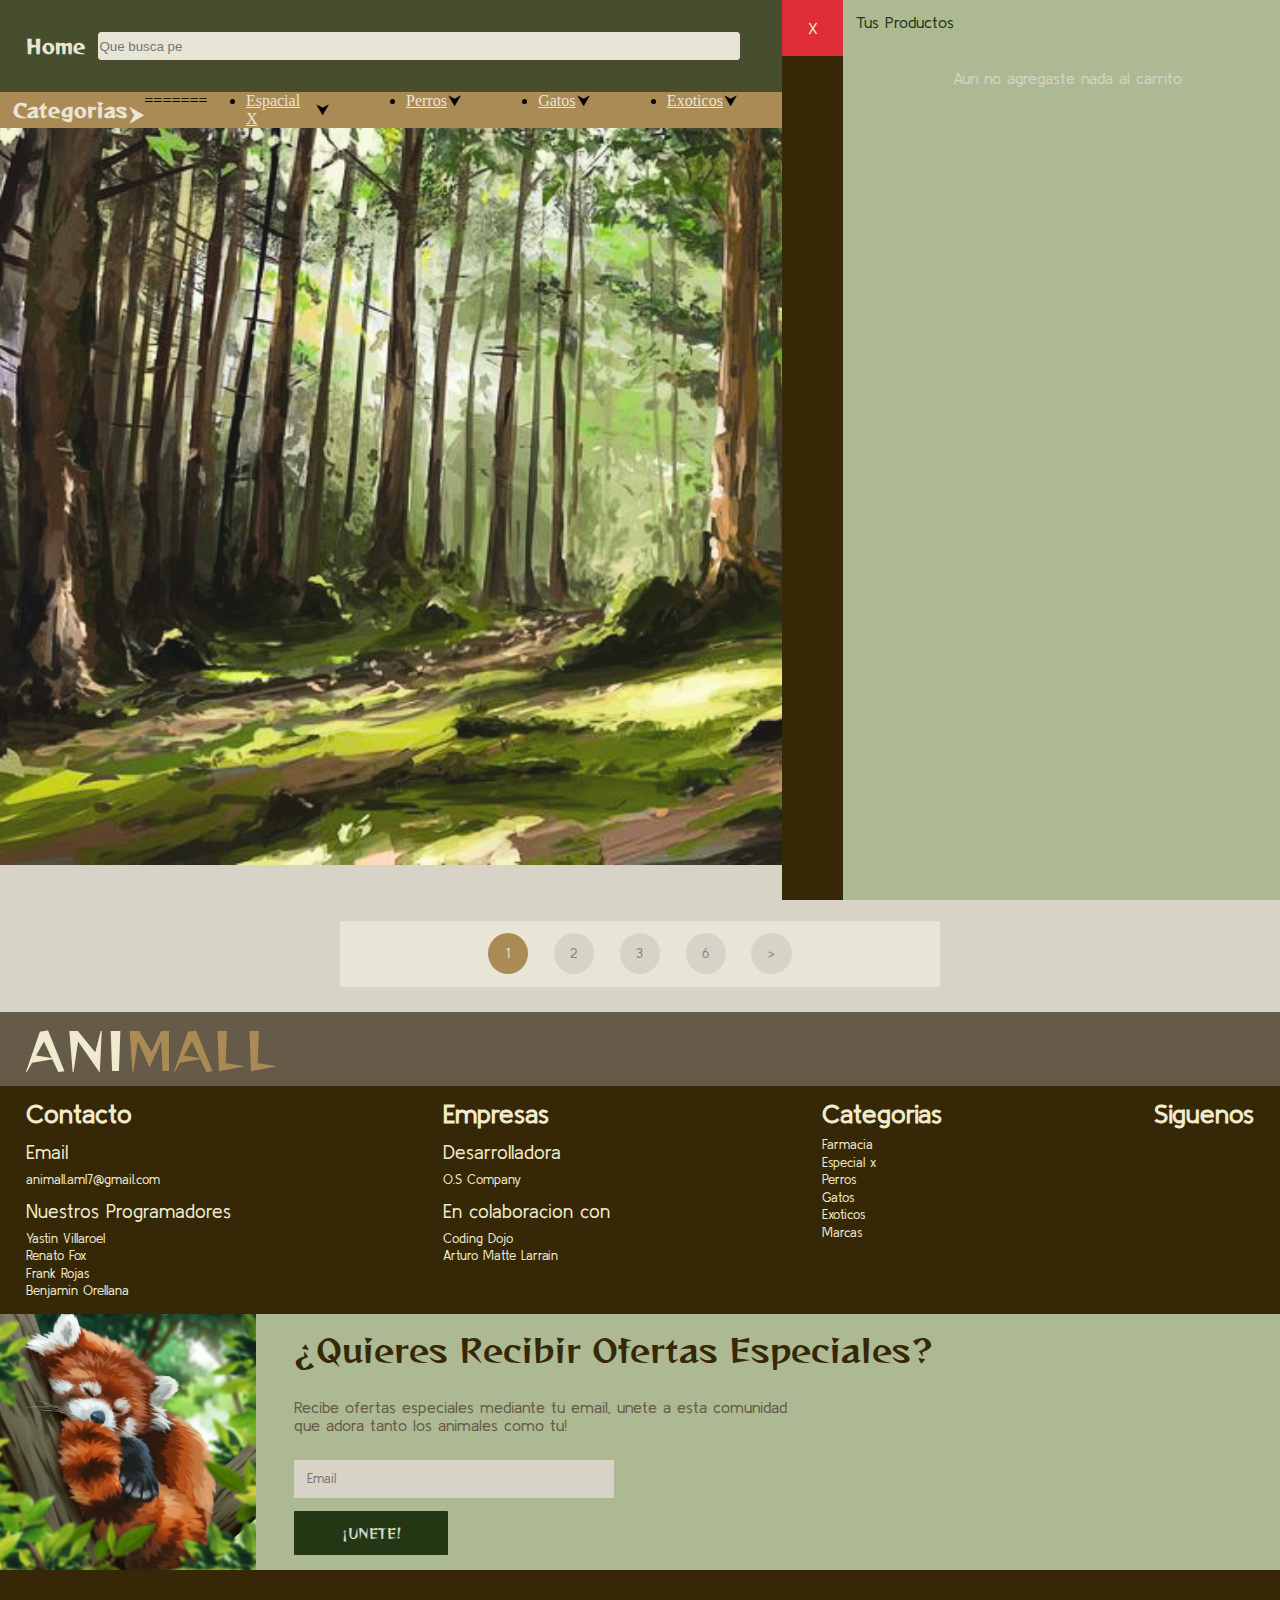
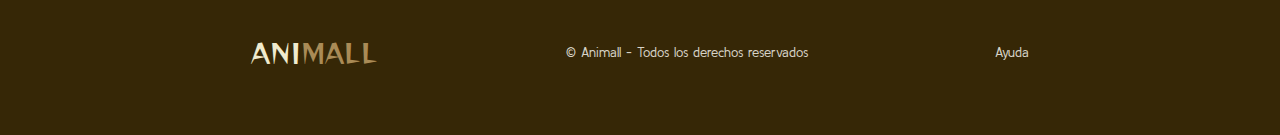
==== index.html @ 2d12651d "Merge branch 'Renatoo' of https://github.com/fpxx777/Animall-V2 into Renatoo" ====
<!DOCTYPE html>
<html lang="en">

<head>
    <meta charset="UTF-8">
    <meta http-equiv="X-UA-Compatible" content="IE=edge">
    <meta name="viewport" content="width=device-width, initial-scale=1.0">
    <link rel="stylesheet" href="style.css">
    <title>Animall</title>
</head>

<body>
    <nav>
        <div id="search">
            <h3>Home</h3>
            <input type="text" placeholder="Que busca pe">
        </div>
        <div id="cont-logo">
            <h1>ANI<span>MALL</span></h1>
            <div id="nav-clicks">
                <img style="width: 2vw; height: 1.9vw;" src="img/Corazon.png" alt="Error">
                <img onclick="ClicleameElCarrito()" style="width: 2vw; cursor: pointer;"  src="img/Carrito.png" alt="Error">
                <img style="width: 2vw;" src="img/Perfil.png" alt="Error">
            </div>
        </div>
    </nav>
    <div id="carrito-cont">
        <div style="cursor: pointer;" onclick="borraCarr()" id="carr"><p>X</p></div>
        <div id="productos-g">
            <p id="tusp">Tus Productos</p>
            <div id="carrito-elements"></div>
            <p id="nada">Aun no agregaste nada al carrito</p>
    </div>
    </div>
    <div id="cont-cat">
        <h3 onclick="ClicleameEsta()" id="opcione">Categorias <p id="flecha-op">⮞</p>
        </h3>
        <div id="cate">
            <ul id="active"">
                <li class=" cont-opc">
                <div class="cont-text"><a href="#"> Farmacia</a>
                    <p class="flecha">⮞</p>
                </div>
                <ul class="opciones">
                    <li><a href="#">opcion 1</a></li>
                    <li><a href="#">opcion 2</a></li>
                    <li><a href="#">opcion 3</a></li>
                </ul>
<<<<<<< HEAD
                </li>
                <li class="cont-opc">
                    <div class="cont-text"><a href="#"> Espacial X</a>
                        <p class="flecha">⮞</p>
                    </div>
                    <ul class="opciones">
                        <li><a href="#">alguna wea 1</a></li>
                        <li><a href="#">alguna wea 2</a></li>
                        <li><a href="#">alguna wea 3</a></li>
                    </ul>
                </li>
                <li class="cont-opc">
                    <div class="cont-text"><a href="#"> Perros</a>
                        <p class="flecha">⮞</p>
                    </div>
                    <ul class="opciones">
                        <li><a href="#">alguna wea 1</a></li>
                        <li><a href="#">alguna wea 2</a></li>
                        <li><a href="#">alguna wea 3</a></li>
                    </ul>
                </li>
                <li class="cont-opc">
                    <div class="cont-text"><a href="#"> Gatos</a>
                        <p class="flecha">⮞</p>
                    </div>
                    <ul class="opciones">
                        <li><a href="#">alguna wea 1</a></li>
                        <li><a href="#">alguna wea 2</a></li>
                        <li><a href="#">alguna wea 3</a></li>
                    </ul>
                    </a>
                </li>
                <li class="cont-opc">
                    <div class="cont-text"><a href="#"> Exoticos</a>
                        <p class="flecha">⮞</p>
                    </div>
                    <ul class="opciones">
                        <li><a href="#">alguna wea 1</a></li>
                        <li><a href="#">alguna wea 2</a></li>
                        <li><a href="#">alguna wea 3</a></li>
                    </ul>
                </li>
                <li class="cont-opc">
                    <div class="cont-text"><a href="#"> Marcas </a>
                        <p class="flecha">⮞</p>
                    </div>
                    <ul class="opciones">
                        <li><a href="#">alguna wea 1</a></li>
                        <li><a href="#">alguna wea 2</a></li>
                        <li><a href="#">alguna wea 3</a></li>
                    </ul>
                </li>
            </ul>
        </div>
=======
            </li>
            <li class="cont-opc">
                <div class="cont-text"><a href="#"> Espacial X</a>
                    <p class="flecha">⮞</p>
                </div>
                <ul class="opciones">
                    <li><a href="#">alguna wea 1</a></li>
                    <li><a href="#">alguna wea 2</a></li>
                    <li><a href="#">alguna wea 3</a></li>
                </ul>
            </li>
            <li class="cont-opc">
                <div class="cont-text"><a href="#"> Perros</a>
                    <p class="flecha">⮞</p>
                </div>
                <ul class="opciones">
                    <li><a href="#">alguna wea 1</a></li>
                    <li><a href="#">alguna wea 2</a></li>
                    <li><a href="#">alguna wea 3</a></li>
                </ul>
            </li>
            <li class="cont-opc">
                <div class="cont-text"><a href="#"> Gatos</a>
                    <p class="flecha">⮞</p>
                </div>
                <ul class="opciones">
                    <li><a href="#">alguna wea 1</a></li>
                    <li><a href="#">alguna wea 2</a></li>
                    <li><a href="#">alguna wea 3</a></li>
                </ul>
            </li>
            <li class="cont-opc">
                <div class="cont-text"><a href="#"> Exoticos</a>
                    <p class="flecha">⮞</p>
                </div>
                <ul class="opciones">
                    <li><a href="#">alguna wea 1</a></li>
                    <li><a href="#">alguna wea 2</a></li>
                    <li><a href="#">alguna wea 3</a></li>
                </ul>
            </li>
            <li class="cont-opc">
                <div class="cont-text"><a href="#"> Marcas </a>
                    <p class="flecha">⮞</p>
                </div>
                <ul class="opciones">
                    <li><a href="#">alguna wea 1</a></li>
                    <li><a href="#">alguna wea 2</a></li>
                    <li><a href="#">alguna wea 3</a></li>
                </ul>
            </li>
        </ul>
>>>>>>> 3d311d2f06ebb5ae8331705dab0a39a217f8bff5
    </div>
    <img style="width: 100%; opacity: 90%; z-index: 0;" src="img/Animall.png" alt="">
    <div id="cont-productos">
        <div class="product"></div>
        <div class="product"></div>
        <div class="product"></div>
        <div class="product"></div>
    </div>
    <div id="cambiar-pagina">
        <a href="" class="seleccion-exepcion">1</a>
        <a href="" class="numero-cambio">2</a>
        <a href="" class="numero-cambio">3</a>
        <a href="" class="numero-cambio">6</a>
        <a href="" class="numero-cambio">></a>
    </div>
    <footer>
        <div id="parte-abajo-1">
            <h1>ANI<span>MALL</span></h1>
        </div>
        <ul id="parte-abajo-2">

            <li class="superior">Contacto
                <ul>
                    <li class="sub-superior">Email
                        <ul>
                            <li class="primer-contenido">animall.aml7@gmail.com</li>
                        </ul>
                    </li>
                    <li class="sub-superior">Nuestros Programadores
                        <ul>
                            <li class="primer-contenido" href="#">Yastin Villaroel</li>
                            <li class="contenido" href="#">Renato Fox</li>
                            <li class="contenido" href="#">Frank Rojas</li>
                            <li class="contenido" href="#">Benjamin Orellana</li>
                        </ul>
                    </li>
                </ul>
            </li>
            <li class="superior">Empresas
                <ul>
                    <li class="sub-superior">Desarrolladora
                        <ul>
                            <li class="primer-contenido">O.S Company</li>
                        </ul>
                    </li>
                    <li class="sub-superior">En colaboracion con
                        <ul>
                            <li class="primer-contenido">Coding Dojo</li>
                            <li class="contenido"> Arturo Matte Larraín</li>
                        </ul>
                    </li>
                </ul>
            </li>
            <li class="superior">Categorias
                <ul>
                    <li class="primer-contenido">Farmacia</li>
                    <li class="contenido">Especial x</li>
                    <li class="contenido">Perros</li>
                    <li class="contenido">Gatos</li>
                    <li class="contenido">Exoticos</li>
                    <li class="contenido">Marcas</li>
                </ul>
            </li>
            <li class="superior">Siguenos</li>
        </ul>
        <div id="quiere-ofertas-cont">
            <img src="img/QuiereOferta.jpeg" alt="Panda-Rojo">
            <div id="quiere-ofertas">
                <h1>¿Quieres Recibir Ofertas Especiales?</h1>
                <p>Recibe ofertas especiales mediante tu email, unete a esta comunidad <br>
                    que adora tanto los animales como tu!</p>
                <input type="text" value="" placeholder="Email" name="" id="email">
                <button onclick="borraEmail()">¡UNETE!</button>

            </div>
        </div>
        <div id="parte-abajo-3">
            <h1>ANI<span>MALL</span></h1>
            <p>© Animall - Todos los derechos reservados </p>
            <p>Ayuda</p>
        </div>
    </footer>
</body>
<script src="script.js"></script>

</html>
---- style.css ----
* {
    margin: 0%;
    padding: 0%;
}

@font-face {
    font-family: 'Reggae_One';
    src: url(Reggae_One/ReggaeOne-Regular.ttf);
}

@font-face {
    font-family: 'Kulim_Park';
    src: url(Kulim_Park/KulimPark-Regular.ttf);
}

nav {
    background-color: #464E2E;
    display: flex;
    flex-direction: row;
    justify-content: space-between;
    font-family: 'Reggae_One';
    align-items: center;
    padding: 0 2vw;
}

body {
    background-color: #D7D3C7;
    width: 100%;
}

nav h1 {
    color: #F0EBCE;
    font-size: 5vw;
    font-weight: lighter;
    margin-right: 2vw;
}

nav span {
    color: #AA8B56;
}

nav input {
    width: 50vw;
    height: 2vw;
    background-color: #E9E5D6;
    border-radius: 3px;
    border: 1px solid #E9E5D6;
    margin-left: 1vw;
}

nav h3 {
    color: #E9E5D6;
    font-size: 1.5vw;
}

#search {
    display: flex;
    flex-direction: row;
    justify-content: space-between;
    align-items: center;
}

#cont-logo {
    display: flex;
    flex-direction: row;
    align-items: center;
}

#nav-clicks {
    display: flex;
    flex-direction: row;
    align-items: center;
    justify-content: space-between;
    width: 10vw;
}

/*
barra de navegacion ↑
*/
#cont-cat {
    background-color: #AA8B56;
    display: flex;
    flex-direction: row;
    justify-content: space-between;
}

.cat {
    color: #E9E5D6;
    font-family: 'Reggae_One';
    display: flex;
    flex-direction: row;
    align-items: center;
    text-decoration: none;
    font-size: 1.5vw;
    list-style: none;
    transition: all;
    justify-content: space-evenly;
<<<<<<< HEAD
    transition: 0.5s;
}
#active{
    font-family: 'Reggae_One';
    display: flex;
    flex-direction: row;
    align-items: center;
    text-decoration: none;
    font-size: 1.5vw;
    list-style: none;
    justify-content: space-evenly;
    transition: 1s;
    position: absolute;
    margin-left: -200%;
    color: #E9E5D6;
}
#active body{
    transform: translateX(-2000px);
=======
    transform: translateX(0%);
>>>>>>> 3d311d2f06ebb5ae8331705dab0a39a217f8bff5
}

.cont-opc {
    margin: 0 3vw;
}

.cat li a {
    text-decoration: none;
}

.cat>li>a {
    color: #E9E5D6;
}

#cat>li {
    animation: animateIn 300ms ease-out;
}

#cat:nth-child(1) {
    animation-delay: 2s;
}

#cat:nth-child(2) {
    animation-delay: .9s;
}

#cat:nth-child(3) {
    animation-delay: 1.7s;
}

#cat:nth-child(4) {
    animation-delay: 2.5s;
}

#cat:nth-child(5) {
    animation-delay: 3.3s;
}

#cat:nth-child(6) {
    animation-delay: 10s;
}

@keyframes animateIn {
    0% {
        opacity: 0;
        transform: scale(0.6) translateX(-100%);
    }

    100% {
        opacity: 1;
    }
}
@keyframes animateOut {
    100% {
        opacity: 0;
        transform: scale(0.6) translateX(-100%);
    }

    0% {
        opacity: 1;
    }
}




#opcione {
    background-color: #AA8B56;
    font-size: 1.5vw;
    color: #E9E5D6;
    font-family: 'Reggae_One';
    padding-left: 1vw;
    cursor: pointer;
    display: flex;
    align-items: center;
    z-index: 10;
}
#flecha-op{
    margin: 0.5vw 0 0 0.2vw ;
    transition: 0.5s;
}

.opciones {
    display: none;
    list-style: none;
    position: absolute;
    background-color: #AA8B56;
    margin-left: 0.5vw;
    min-width: 11vw;
    max-width: 12.5vw;
    z-index: 1;
}

.opciones li a {
    transition: all;
    text-decoration: none;
    padding-left: 0.2vw;
    color: #E9E5D6;
}

.cat :hover .opciones {
    display: block;
}

.cat :hover .flecha {
    transition: 1s;
    transform: rotate(270deg);
}

.opciones :hover {
    color: #AA8B56;
    background-color: #E9E5D6;
}

.flecha {
    transform: rotate(90deg);
    transition: 1s;
}

.cont-text a {
    color: #E9E5D6;
    margin-right: 0.2vw;
}

.cont-text {
    display: flex;
    flex-direction: row;
    align-items: center;
}

/*
Categorias ↑
*/
#cont-productos {
    display: flex;
    flex-direction: row;
    justify-content: space-between;
    flex-wrap: wrap;
    width: 96%;
    margin: 2vw 0 2vw 2vw;
}

.product {
    display: flex;
    flex-direction: column;
    min-width: 200px;
    max-width: 300px;
    width: 30%;
    background-color: #E9E5D6;
    font-family: 'Kulim_Park';
}

.product-img img {
    width: 100%;
}

.product-img {
    border-bottom: 1px solid#BEBBAD;
}

.marca {
    color: #BEBBAD;
    font-size: 80%;
    margin-left: 0.2vw;
}

.product-info {
    display: flex;
    flex-direction: column;
    justify-content: space-between;
    width: 100%;
    height: 30;
    min-height: 150px;
    max-height: 350px;
    margin-left: 0.5vw;
}

.cont-precio {
    display: flex;
    flex-direction: row;
    align-items: center;
}

.cont-precio img {
    width: 20%;
}

.precio-tachado {
    color: #BEBBAD;
    text-decoration: line-through;
}

.corazao {
    width: 10%;
}

.agregar {
    background-color: #AA8B56;
    border-style: none;
    border-radius: 3px;
    padding: 0.8vw 2vw;
    color: #E9E5D6;
}

.agregar-cont {
    display: flex;
    justify-content: center;
    margin-bottom: 1.5vw;
}

/*
caja de productos
*/
footer {}





#quiere-ofertas-cont {
    display: flex;
    flex-direction: row;
    width: 100%;
}

#quiere-ofertas-cont img {
    width: 20vw;
}

#quiere-ofertas {
    width: 100%;
    height: 20vw;
    padding-left: 3vw;
    display: flex;
    flex-direction: column;
    background-color: #ACB992;
}


#quiere-ofertas input {
    width: 24vw;
    color: #665A48;
    padding-left: 1vw;
    font-family: 'Kulim_Park';
    height: 3vw;
    background-color: #D7D3C7;
    border-style: none;
    outline: none;
    margin-bottom: 1vw;
}

#quiere-ofertas h1 {
    margin: 1vw 0 2vw 0;
    color: #362706;
    font-family: 'Reggae_One';
    font-weight: lighter;
}

#quiere-ofertas p {
    color: #665A48;
    margin: 0 0 2vw 0;
    font-family: 'Kulim_Park';
}

#quiere-ofertas button {
    color: #D7D3C7;
    font-family: 'Reggae_One';
    font-weight: lighter;
    background-color: #233714;
    border-style: none;
    border-radius: 1px;
    padding: 1vw 3vw;
    width: 12vw;
}

/*
Ofertas especiales??
*/
#parte-abajo-1 {
    background-color: #665A48;
}

#parte-abajo-1 h1 {
    color: #F0EBCE;
    font-size: 4vw;
    font-weight: lighter;
    margin-left: 2vw;
    font-family: 'Reggae_One';
}

#parte-abajo-1 span {
    color: #AA8B56;
}

#parte-abajo-2 {
    display: flex;
    flex-direction: row;
    justify-content: space-between;
    padding: 1vw 2vw;
    list-style: none;
    font-family: 'Kulim_Park';
    background-color: #362706;
}

.superior {
    list-style: none;
    color: #F0EBCE;
    font-size: 2vw;
    font-weight: bolder;
}

.sub-superior {
    list-style: none;
    font-size: 1.5vw;
    font-weight: normal;
    margin-top: 1vw;
}

.contenido {
    list-style: none;
    font-size: 1vw;
    font-weight: lighter;
    margin: 0.2vw 0;
}

.primer-contenido {
    list-style: none;
    font-size: 1vw;
    font-weight: lighter;
    margin-top: 0.7Svw;
}

#parte-abajo-3 {
    padding: 5vw;
    background-color: #362706;
    display: flex;
    flex-direction: row;
    justify-content: space-evenly;
    align-items: center;
}

#parte-abajo-3 h1 {
    color: #F0EBCE;
    font-size: 2vw;
    font-weight: lighter;
    font-family: 'Reggae_One';
}

#parte-abajo-3 span {
    color: #AA8B56;
}

#parte-abajo-3 p {
    font-family: 'Kulim_Park';
    color: #D7D3C7;
    font-size: 1vw;
}
/*
parte de abajo
*/
#cambiar-pagina{
    display: flex;
    flex-direction: row;
    justify-content: center;
    background-color: #E9E5D6;
    margin: 0 26.6vw 2vw;
}

.numero-cambio {
    font-family: 'Kulim_Park';
    background-color: #D7D3C7;
    color: #86837b;
    padding: 1vw 1.3vw;
    border-radius: 100%;
    font-size: 1vw;
    margin: 1vw;
    text-decoration: none;
}
.numero-cambio-exepcion{
    font-family: 'Kulim_Park';
    background-color: #AA8B56;
    padding: 1vw 1.4vw;
    border-radius: 100%;
    font-size: 1vw;
    margin: 1vw;
    text-decoration: none;
}
.seleccion-exepcion{
    font-family: 'Kulim_Park';
    background-color: #AA8B56;
    color: #E9E5D6;
    padding: 1vw 1.4vw;
    border-radius: 100%;
    font-size: 1vw;
    margin: 1vw;
    text-decoration: none;
}
/*
cambiar pagina
*/
#carrito-cont{
    position: fixed;
    z-index: 11;
    left: 61.1%;
    top: 0;
    width: 100%;
    height: 100%;
    background-color: #ACB992;
    display: flex;
}

#carr{
    background-color: #362706;
    bottom: 0;
}
#carr p{
    background-color: #DF2E38;
    font-family: 'Kulim_Park';
    color: #F0EBCE;
    padding: 1.5vw 2vw;
}
#productos-g{
    display: flex;
    flex-direction: column;
    margin: 1vw 0 0 1vw;
    width: 33%;
}
#tusp{
    margin-bottom: 3vw;
    font-family: 'Kulim_Park';
    color: #233714;
}
.img-carr{
    width: 10vw;
}
.carrito-product{
    display: flex;
    flex-direction: row;
}
.carrito-product p{
    
}
.cont-carrito-product{
    display: flex;
    flex-direction: column;
    margin: 0 0 1vw 0;
    background-color: #E9E5D6;
    max-width: 100%;
}
.info-carrito{
    margin-left: 1vw;
    font-family: 'Kulim_Park';
}
.cantidad-cont{
    display: flex;
    flex-direction: row;
    align-items: center;
    background-color: #ACB992;
    padding-right: 0.5vw;
}
.cantidad-cont p{
    color: #F0EBCE;
    background-color: #362706;
    padding: 0 0.5vw;
}
.cantidad-cont button{
    border-style: none;
    background-color: #233714;
    width: 1.3vw;
    height: 1.5vw;
    font-family: 'Kulim_Park';
    color: #ACB992;
    cursor: pointer;

}
.pe{
    margin-top: 1.5vw;
}
#nada{
    font-family: 'Kulim_Park';
    color: #D7D3C7;
    text-align: center;
}
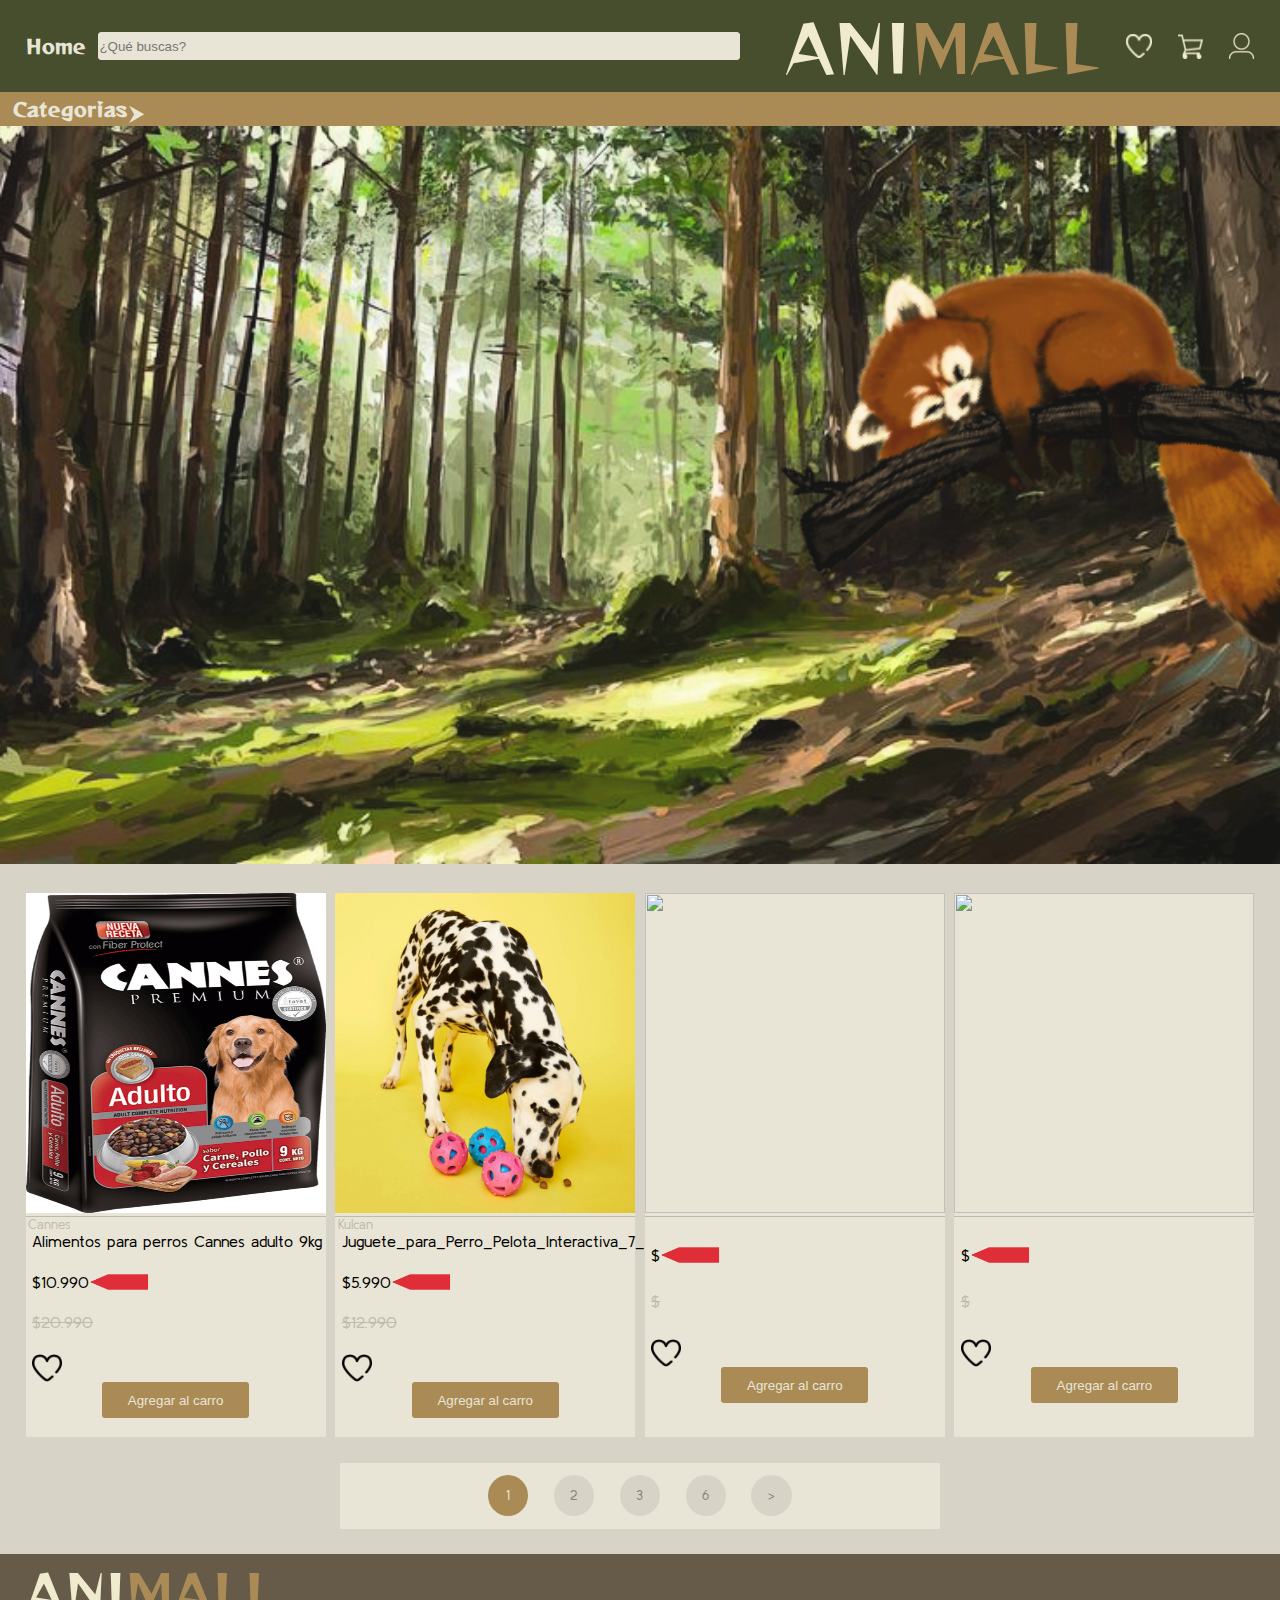
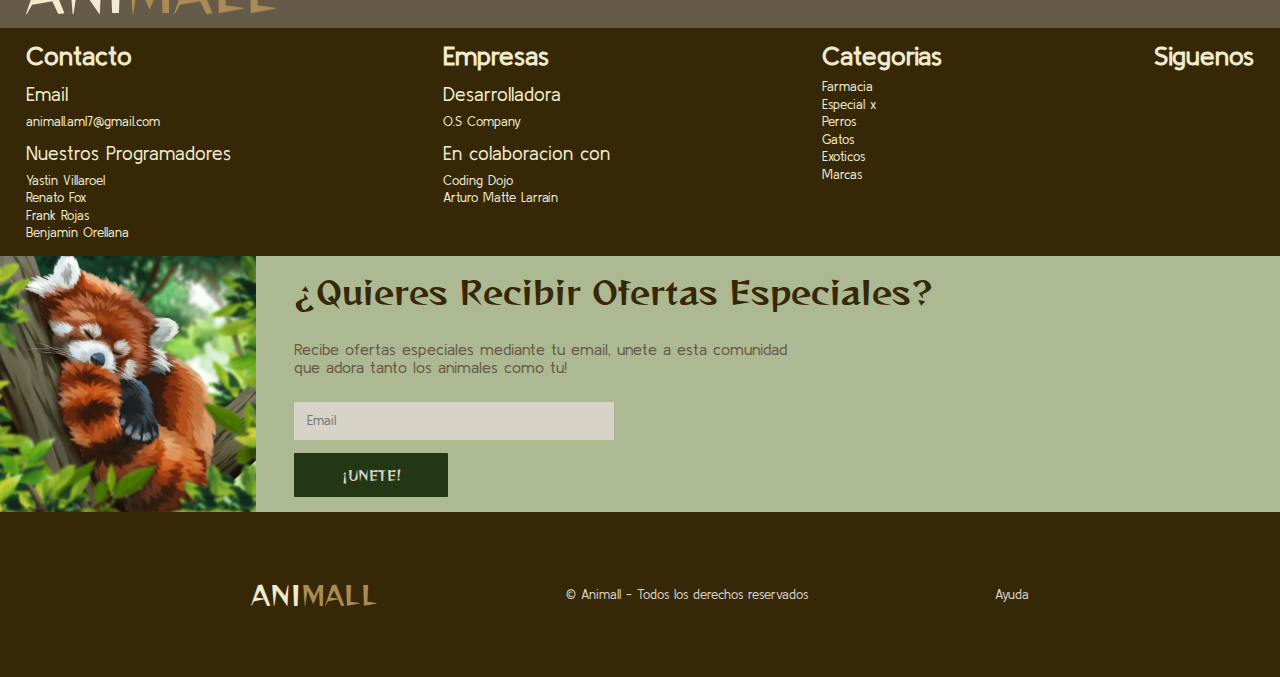
==== commit 30b3ae1a: "aaa" ====
--- a/index.html
+++ b/index.html
@@ -13,24 +13,27 @@
     <nav>
         <div id="search">
             <h3>Home</h3>
-            <input type="text" placeholder="Que busca pe">
+            <input style="outline: none;" type="text" placeholder="¿Qué buscas?">
         </div>
         <div id="cont-logo">
             <h1>ANI<span>MALL</span></h1>
             <div id="nav-clicks">
                 <img style="width: 2vw; height: 1.9vw;" src="img/Corazon.png" alt="Error">
-                <img onclick="ClicleameElCarrito()" style="width: 2vw; cursor: pointer;"  src="img/Carrito.png" alt="Error">
+                <img onclick="ClicleameElCarrito()" style="width: 2vw; cursor: pointer;" src="img/Carrito.png"
+                    alt="Error">
                 <img style="width: 2vw;" src="img/Perfil.png" alt="Error">
             </div>
         </div>
     </nav>
     <div id="carrito-cont">
-        <div style="cursor: pointer;" onclick="borraCarr()" id="carr"><p>X</p></div>
+        <div style="cursor: pointer;" onclick="borraCarr()" id="carr">
+            <p>X</p>
+        </div>
         <div id="productos-g">
             <p id="tusp">Tus Productos</p>
             <div id="carrito-elements"></div>
             <p id="nada">Aun no agregaste nada al carrito</p>
-    </div>
+        </div>
     </div>
     <div id="cont-cat">
         <h3 onclick="ClicleameEsta()" id="opcione">Categorias <p id="flecha-op">⮞</p>
@@ -46,7 +49,6 @@
                     <li><a href="#">opcion 2</a></li>
                     <li><a href="#">opcion 3</a></li>
                 </ul>
-<<<<<<< HEAD
                 </li>
                 <li class="cont-opc">
                     <div class="cont-text"><a href="#"> Espacial X</a>
@@ -101,60 +103,6 @@
                 </li>
             </ul>
         </div>
-=======
-            </li>
-            <li class="cont-opc">
-                <div class="cont-text"><a href="#"> Espacial X</a>
-                    <p class="flecha">⮞</p>
-                </div>
-                <ul class="opciones">
-                    <li><a href="#">alguna wea 1</a></li>
-                    <li><a href="#">alguna wea 2</a></li>
-                    <li><a href="#">alguna wea 3</a></li>
-                </ul>
-            </li>
-            <li class="cont-opc">
-                <div class="cont-text"><a href="#"> Perros</a>
-                    <p class="flecha">⮞</p>
-                </div>
-                <ul class="opciones">
-                    <li><a href="#">alguna wea 1</a></li>
-                    <li><a href="#">alguna wea 2</a></li>
-                    <li><a href="#">alguna wea 3</a></li>
-                </ul>
-            </li>
-            <li class="cont-opc">
-                <div class="cont-text"><a href="#"> Gatos</a>
-                    <p class="flecha">⮞</p>
-                </div>
-                <ul class="opciones">
-                    <li><a href="#">alguna wea 1</a></li>
-                    <li><a href="#">alguna wea 2</a></li>
-                    <li><a href="#">alguna wea 3</a></li>
-                </ul>
-            </li>
-            <li class="cont-opc">
-                <div class="cont-text"><a href="#"> Exoticos</a>
-                    <p class="flecha">⮞</p>
-                </div>
-                <ul class="opciones">
-                    <li><a href="#">alguna wea 1</a></li>
-                    <li><a href="#">alguna wea 2</a></li>
-                    <li><a href="#">alguna wea 3</a></li>
-                </ul>
-            </li>
-            <li class="cont-opc">
-                <div class="cont-text"><a href="#"> Marcas </a>
-                    <p class="flecha">⮞</p>
-                </div>
-                <ul class="opciones">
-                    <li><a href="#">alguna wea 1</a></li>
-                    <li><a href="#">alguna wea 2</a></li>
-                    <li><a href="#">alguna wea 3</a></li>
-                </ul>
-            </li>
-        </ul>
->>>>>>> 3d311d2f06ebb5ae8331705dab0a39a217f8bff5
     </div>
     <img style="width: 100%; opacity: 90%; z-index: 0;" src="img/Animall.png" alt="">
     <div id="cont-productos">
@@ -237,7 +185,7 @@
             <p>Ayuda</p>
         </div>
     </footer>
+    <script src="script.js"></script>
 </body>
-<script src="script.js"></script>
 
 </html>--- a/style.css
+++ b/style.css
@@ -93,9 +93,7 @@
     text-decoration: none;
     font-size: 1.5vw;
     list-style: none;
-    transition: all;
     justify-content: space-evenly;
-<<<<<<< HEAD
     transition: 0.5s;
 }
 #active{
@@ -114,9 +112,6 @@
 }
 #active body{
     transform: translateX(-2000px);
-=======
-    transform: translateX(0%);
->>>>>>> 3d311d2f06ebb5ae8331705dab0a39a217f8bff5
 }
 
 .cont-opc {
@@ -130,58 +125,6 @@
 .cat>li>a {
     color: #E9E5D6;
 }
-
-#cat>li {
-    animation: animateIn 300ms ease-out;
-}
-
-#cat:nth-child(1) {
-    animation-delay: 2s;
-}
-
-#cat:nth-child(2) {
-    animation-delay: .9s;
-}
-
-#cat:nth-child(3) {
-    animation-delay: 1.7s;
-}
-
-#cat:nth-child(4) {
-    animation-delay: 2.5s;
-}
-
-#cat:nth-child(5) {
-    animation-delay: 3.3s;
-}
-
-#cat:nth-child(6) {
-    animation-delay: 10s;
-}
-
-@keyframes animateIn {
-    0% {
-        opacity: 0;
-        transform: scale(0.6) translateX(-100%);
-    }
-
-    100% {
-        opacity: 1;
-    }
-}
-@keyframes animateOut {
-    100% {
-        opacity: 0;
-        transform: scale(0.6) translateX(-100%);
-    }
-
-    0% {
-        opacity: 1;
-    }
-}
-
-
-
 
 #opcione {
     background-color: #AA8B56;
@@ -271,6 +214,7 @@
 
 .product-img img {
     width: 100%;
+    height: 25vw;
 }
 
 .product-img {
@@ -441,14 +385,12 @@
     font-weight: lighter;
     margin: 0.2vw 0;
 }
-
-.primer-contenido {
+.primer-contenido{
     list-style: none;
     font-size: 1vw;
     font-weight: lighter;
     margin-top: 0.7Svw;
 }
-
 #parte-abajo-3 {
     padding: 5vw;
     background-color: #362706;
@@ -457,7 +399,6 @@
     justify-content: space-evenly;
     align-items: center;
 }
-
 #parte-abajo-3 h1 {
     color: #F0EBCE;
     font-size: 2vw;
@@ -468,8 +409,7 @@
 #parte-abajo-3 span {
     color: #AA8B56;
 }
-
-#parte-abajo-3 p {
+#parte-abajo-3 p{
     font-family: 'Kulim_Park';
     color: #D7D3C7;
     font-size: 1vw;
@@ -599,4 +539,12 @@
     font-family: 'Kulim_Park';
     color: #D7D3C7;
     text-align: center;
-}+}
+{
+    img: 'img-productos/3.png',
+    marca: 'Mascan',
+    nombre: 'Animal_Látex_Con_Cuerda_Perro_Mascan',
+    precio: '6.990',
+    precioAnterior: '15.990'
+},
+Menu_cerdo_para_perros–400gr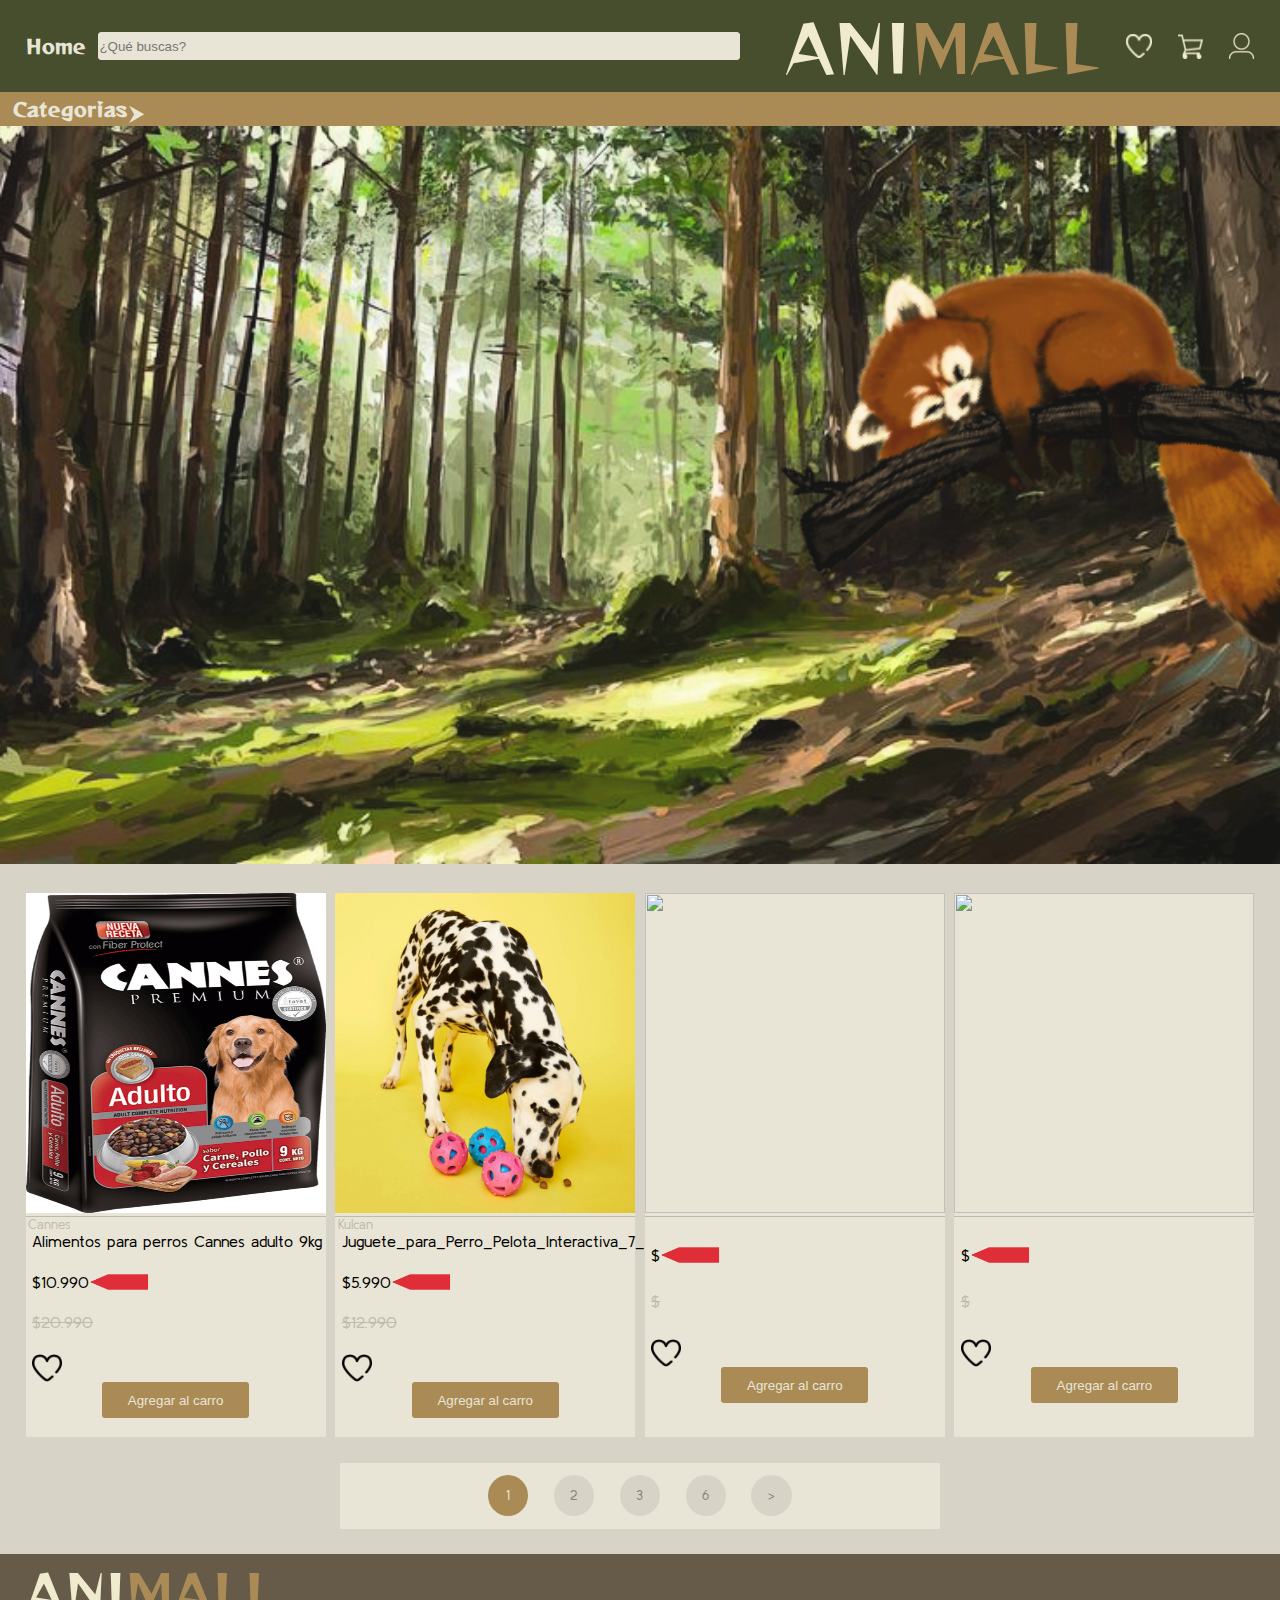
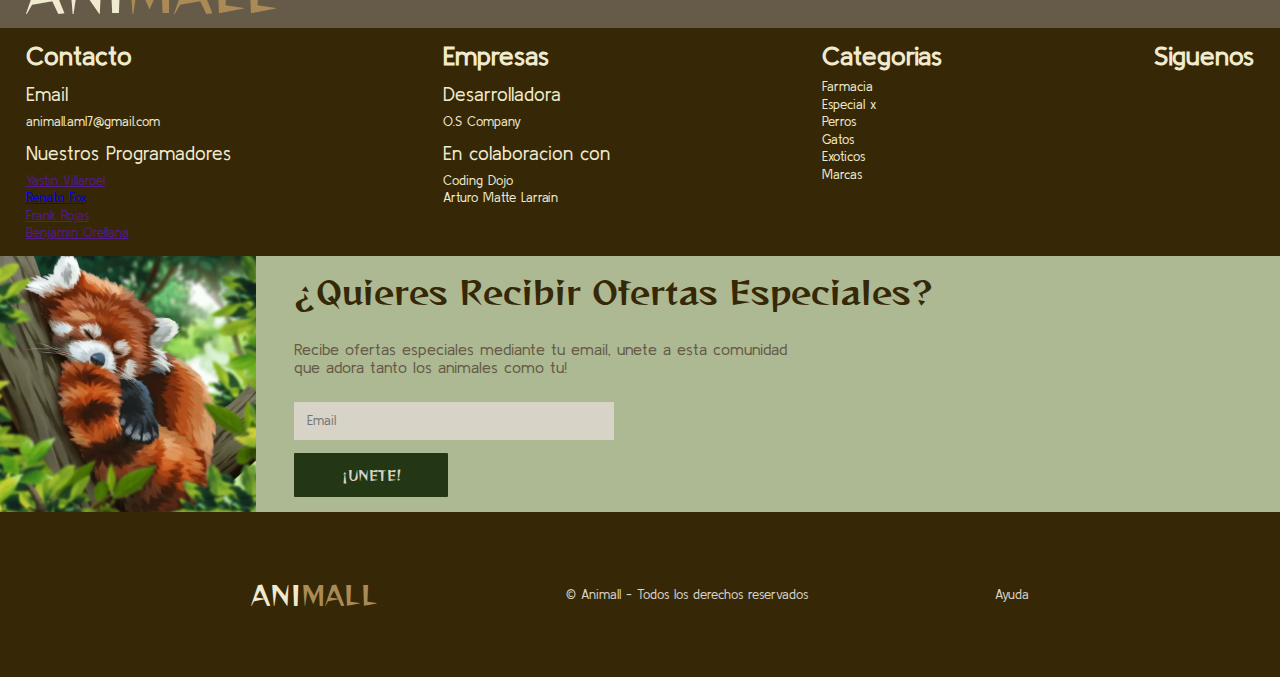
==== commit 029816c4: "sjdasjdhasd" ====
--- a/index.html
+++ b/index.html
@@ -110,11 +110,19 @@
         <div class="product"></div>
         <div class="product"></div>
         <div class="product"></div>
+        <div class="product"></div>
+        <div class="product"></div>
+        <div class="product"></div>
+        <div class="product"></div>
+        <div class="product"></div>
+        <div class="product"></div>
+        <div class="product"></div>
+        <div class="product"></div>
     </div>
     <div id="cambiar-pagina">
         <a href="" class="seleccion-exepcion">1</a>
-        <a href="" class="numero-cambio">2</a>
-        <a href="" class="numero-cambio">3</a>
+        <a href="index2.html" class="numero-cambio">2</a>
+        <a href="index3.html" class="numero-cambio">3</a>
         <a href="" class="numero-cambio">6</a>
         <a href="" class="numero-cambio">></a>
     </div>
@@ -133,10 +141,10 @@
                     </li>
                     <li class="sub-superior">Nuestros Programadores
                         <ul>
-                            <li class="primer-contenido" href="#">Yastin Villaroel</li>
-                            <li class="contenido" href="#">Renato Fox</li>
-                            <li class="contenido" href="#">Frank Rojas</li>
-                            <li class="contenido" href="#">Benjamin Orellana</li>
+                            <a href=""><li class="primer-contenido" href="#">Yastin Villaroel</li></a>
+                            <a href="Portafolio.html"><li class="contenido" ">Renato Fox</li></a>
+                            <a href=""><li class="contenido" href="#">Frank Rojas</li></a>
+                            <a href=""><li class="contenido" href="#">Benjamin Orellana</li></a>
                         </ul>
                     </li>
                 </ul>
--- a/style.css
+++ b/style.css
@@ -437,7 +437,7 @@
 }
 .numero-cambio-exepcion{
     font-family: 'Kulim_Park';
-    background-color: #AA8B56;
+    background-color: #D7D3C7;
     padding: 1vw 1.4vw;
     border-radius: 100%;
     font-size: 1vw;
@@ -449,6 +449,16 @@
     background-color: #AA8B56;
     color: #E9E5D6;
     padding: 1vw 1.4vw;
+    border-radius: 100%;
+    font-size: 1vw;
+    margin: 1vw;
+    text-decoration: none;
+}
+.seleccion{
+    font-family: 'Kulim_Park';
+    background-color: #AA8B56;
+    color: #E9E5D6;
+    padding: 1vw 1.3vw;
     border-radius: 100%;
     font-size: 1vw;
     margin: 1vw;
@@ -539,12 +549,4 @@
     font-family: 'Kulim_Park';
     color: #D7D3C7;
     text-align: center;
-}
-{
-    img: 'img-productos/3.png',
-    marca: 'Mascan',
-    nombre: 'Animal_Látex_Con_Cuerda_Perro_Mascan',
-    precio: '6.990',
-    precioAnterior: '15.990'
-},
-Menu_cerdo_para_perros–400gr+}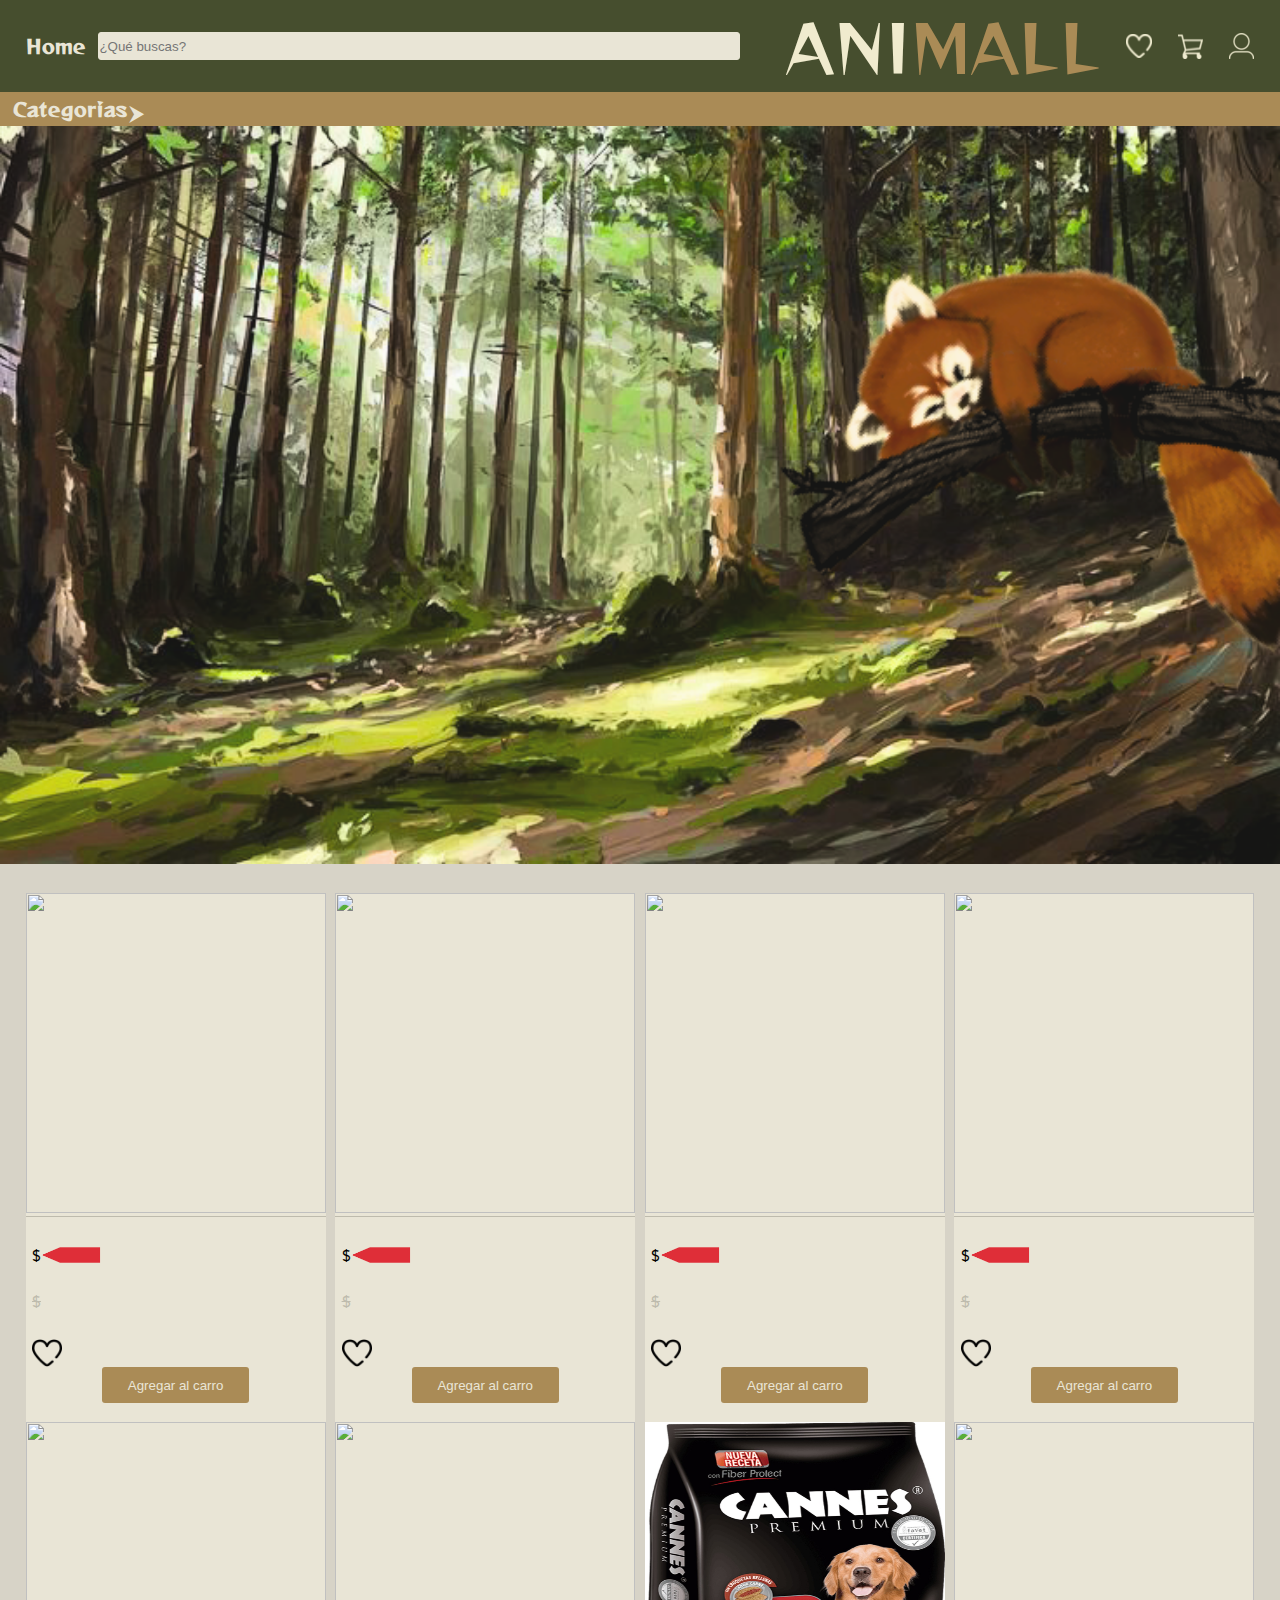
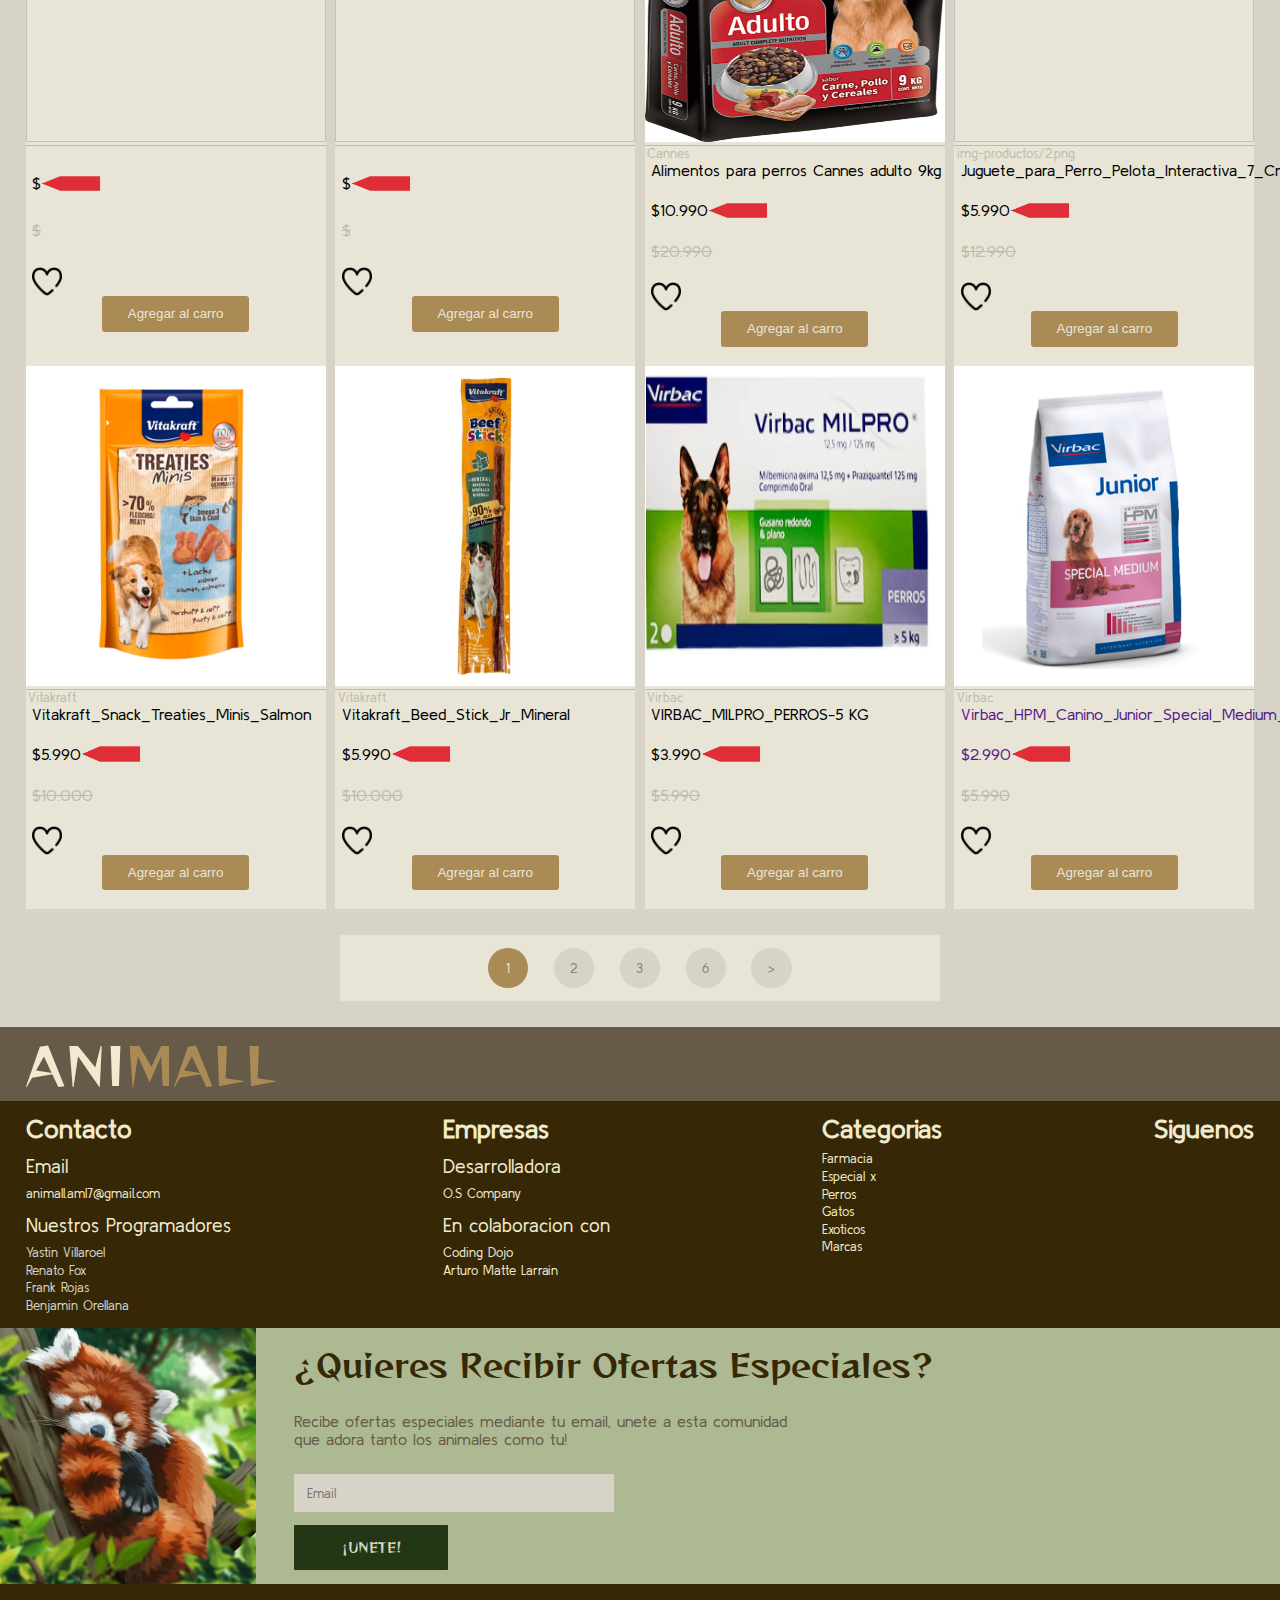
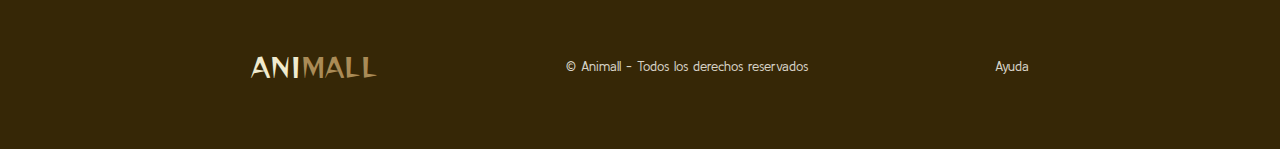
==== commit 76c6febc: "arreglo pa port" ====
--- a/index.html
+++ b/index.html
@@ -71,7 +71,7 @@
                     </ul>
                 </li>
                 <li class="cont-opc">
-                    <div class="cont-text"><a href="#"> Gatos</a>
+                    <div class="cont-text"><a href="gatos1.html"> Gatos</a>
                         <p class="flecha">⮞</p>
                     </div>
                     <ul class="opciones">
@@ -117,7 +117,7 @@
         <div class="product"></div>
         <div class="product"></div>
         <div class="product"></div>
-        <div class="product"></div>
+        <a class="product" href=""><div></div></a>
     </div>
     <div id="cambiar-pagina">
         <a href="" class="seleccion-exepcion">1</a>
@@ -141,10 +141,10 @@
                     </li>
                     <li class="sub-superior">Nuestros Programadores
                         <ul>
-                            <a href=""><li class="primer-contenido" href="#">Yastin Villaroel</li></a>
+                            <a href=""><li class="primer-contenido">Yastin Villaroel</li></a>
                             <a href="Portafolio.html"><li class="contenido" ">Renato Fox</li></a>
-                            <a href=""><li class="contenido" href="#">Frank Rojas</li></a>
-                            <a href=""><li class="contenido" href="#">Benjamin Orellana</li></a>
+                            <a href="portafoliofrank.html"><li class="contenido">Frank Rojas</li></a>
+                            <a href=""><li class="contenido">Benjamin Orellana</li></a>
                         </ul>
                     </li>
                 </ul>
--- a/style.css
+++ b/style.css
@@ -210,6 +210,7 @@
     width: 30%;
     background-color: #E9E5D6;
     font-family: 'Kulim_Park';
+    text-decoration: none;
 }
 
 .product-img img {
@@ -232,10 +233,15 @@
     flex-direction: column;
     justify-content: space-between;
     width: 100%;
+    float: left;
     height: 30;
     min-height: 150px;
     max-height: 350px;
     margin-left: 0.5vw;
+}
+.product-name{
+    width: 100%;
+    float: left;
 }
 
 .cont-precio {
@@ -378,12 +384,17 @@
     font-weight: normal;
     margin-top: 1vw;
 }
+.sub-superior ul a{
+    color: #D7D3C7;
+    text-decoration: none;
+}
 
 .contenido {
     list-style: none;
     font-size: 1vw;
     font-weight: lighter;
     margin: 0.2vw 0;
+    font-family: 'Kulim_Park';
 }
 .primer-contenido{
     list-style: none;
@@ -442,6 +453,7 @@
     border-radius: 100%;
     font-size: 1vw;
     margin: 1vw;
+    color: #86837b;
     text-decoration: none;
 }
 .seleccion-exepcion{
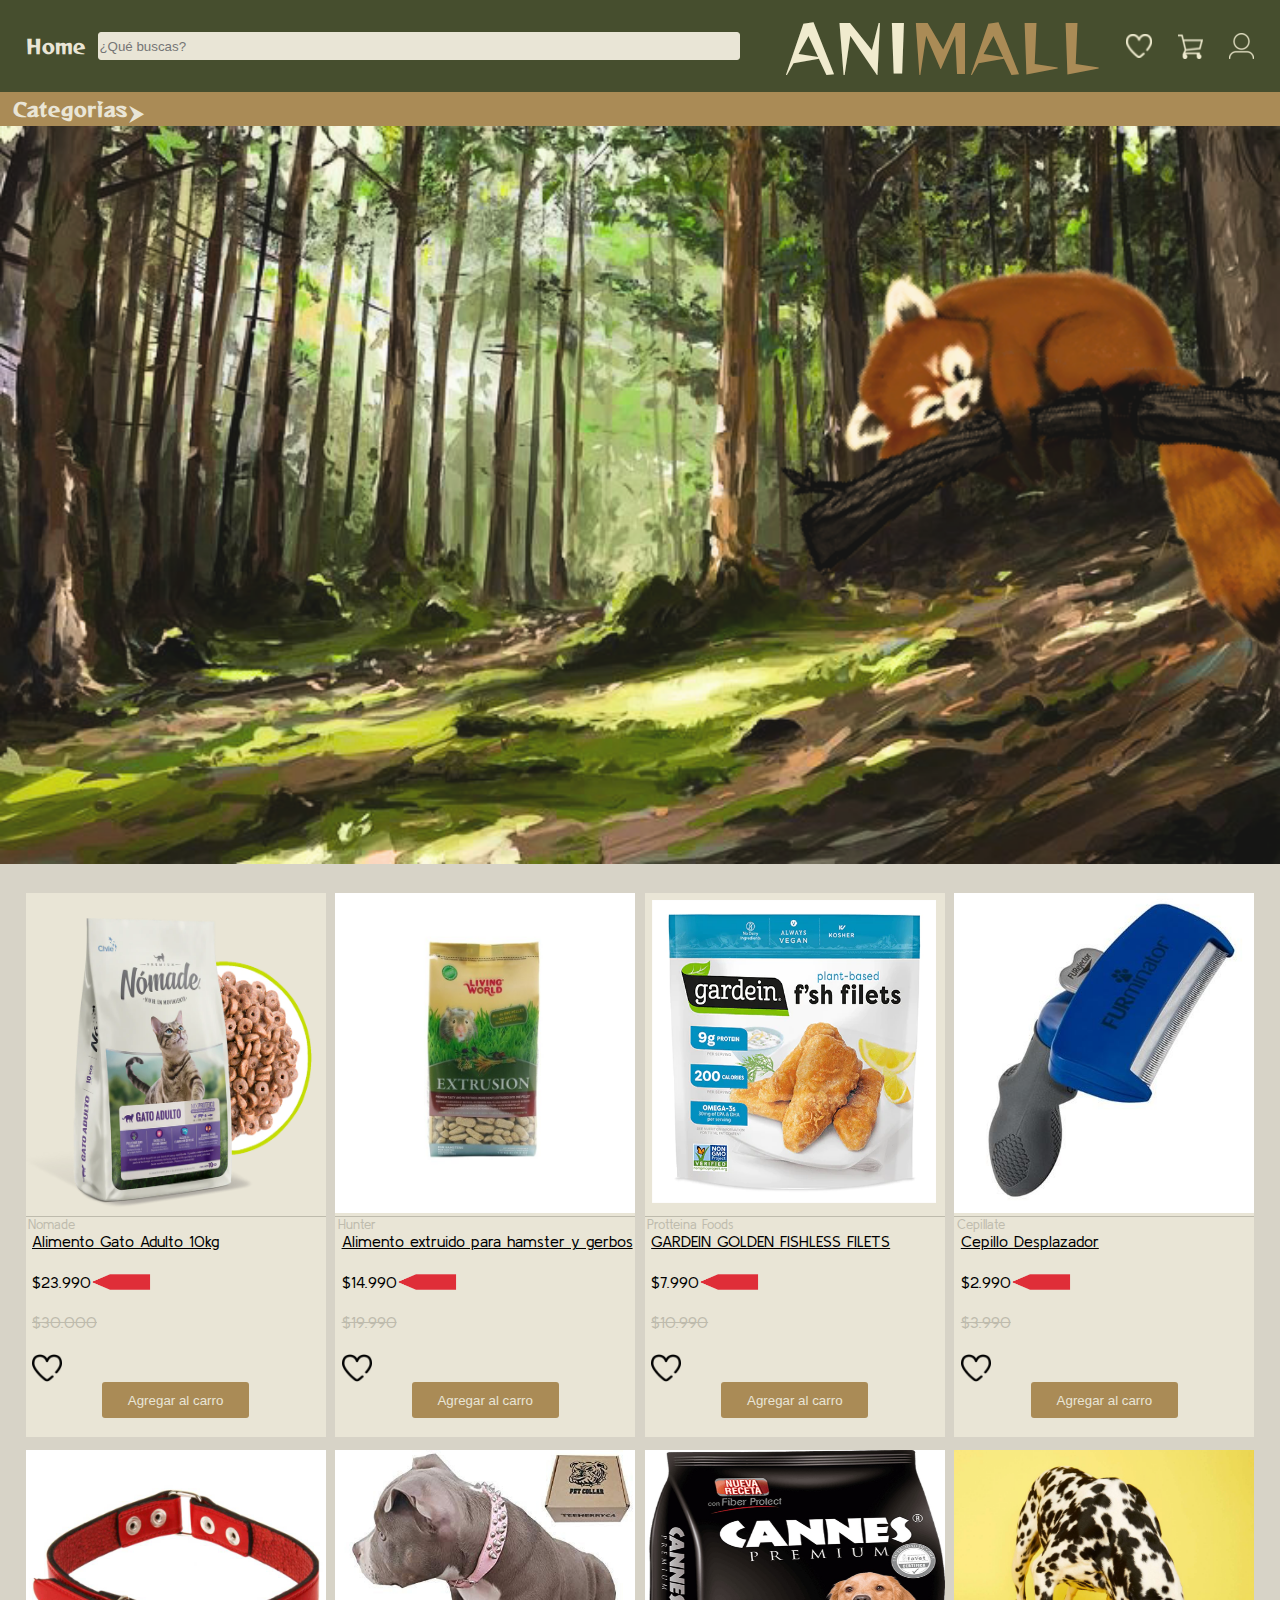
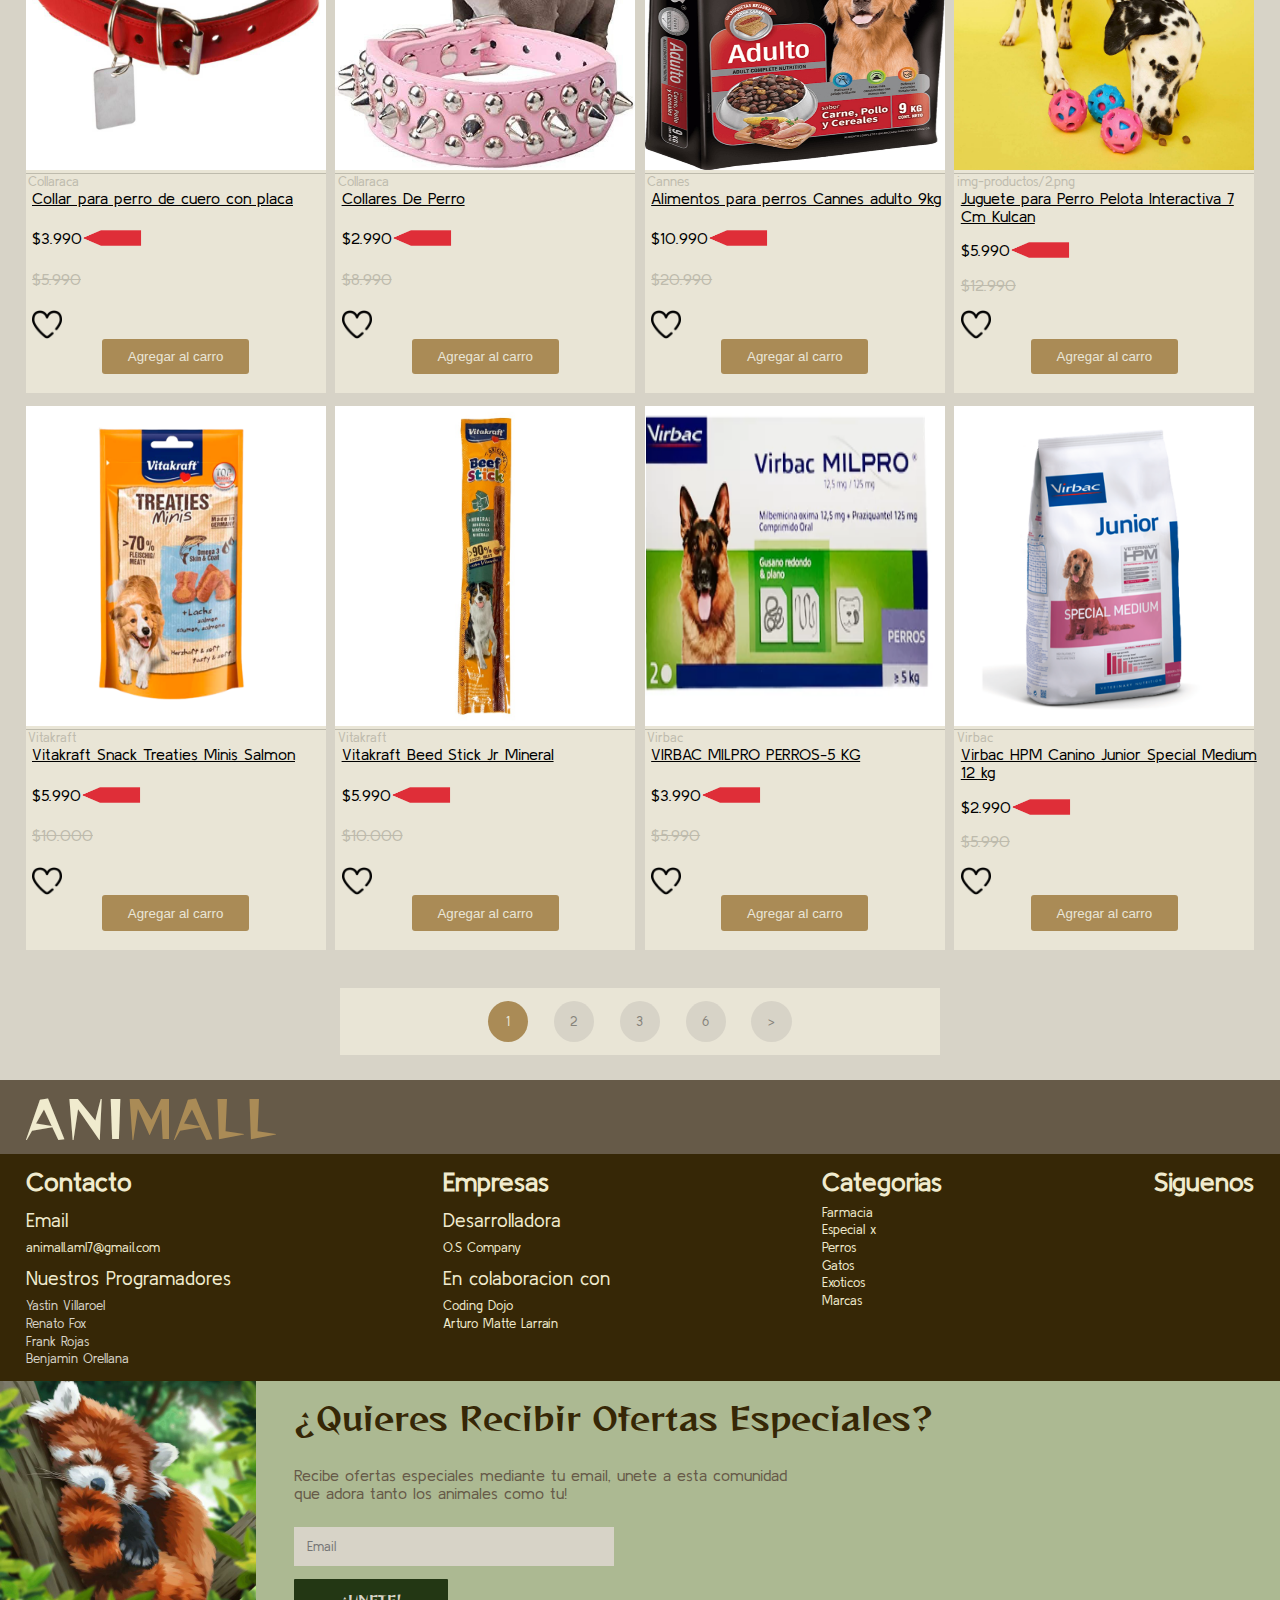
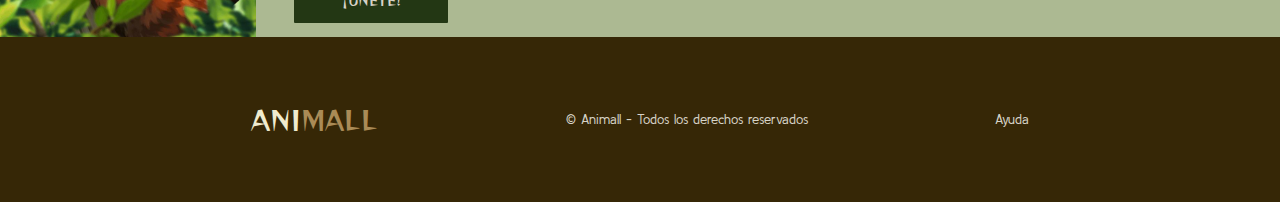
==== commit c091b9a5: "cambioss" ====
--- a/index.html
+++ b/index.html
@@ -117,7 +117,7 @@
         <div class="product"></div>
         <div class="product"></div>
         <div class="product"></div>
-        <a class="product" href=""><div></div></a>
+        <div class="product"></div>
     </div>
     <div id="cambiar-pagina">
         <a href="" class="seleccion-exepcion">1</a>
--- a/style.css
+++ b/style.css
@@ -211,6 +211,7 @@
     background-color: #E9E5D6;
     font-family: 'Kulim_Park';
     text-decoration: none;
+    margin-bottom: 1vw;
 }
 
 .product-img img {
@@ -242,12 +243,14 @@
 .product-name{
     width: 100%;
     float: left;
+    color: #000;
 }
 
 .cont-precio {
     display: flex;
     flex-direction: row;
     align-items: center;
+    color: #000;
 }
 
 .cont-precio img {
@@ -275,6 +278,7 @@
     display: flex;
     justify-content: center;
     margin-bottom: 1.5vw;
+    z-index: 10;
 }
 
 /*
